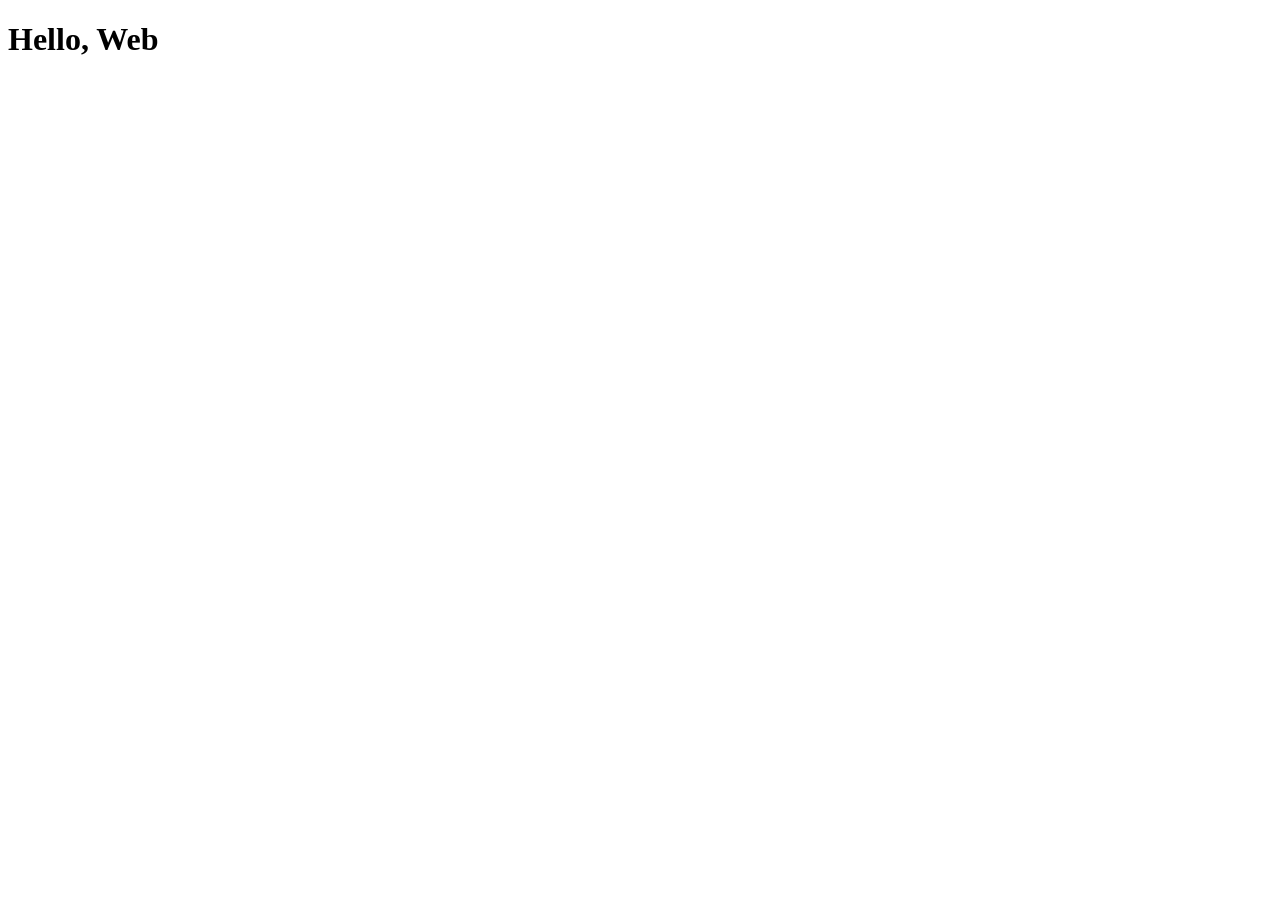
==== index.html @ 1fa6ad01 "Add Hello Web page for ITC2400 Module 1" ====
<!DOCTYPE html>
<html lang="en">
<head>
  <meta charset="UTF-8">
  <meta name="viewport" content="width=device-width, initial-scale=1.0">
  <title>Hello, Web</title>
</head>
<body>
  <h1>Hello, Web</h1>
</body>
</html>
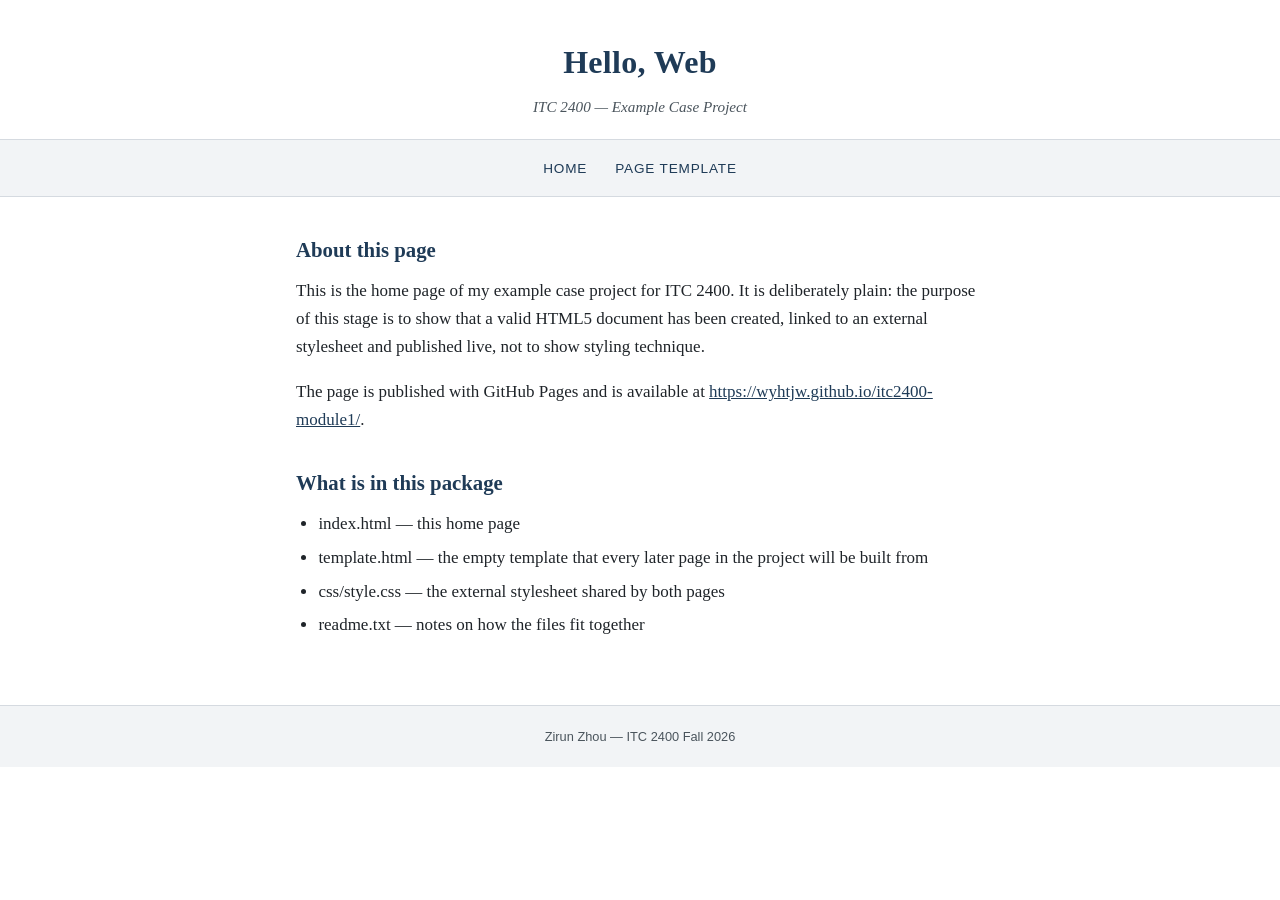
==== commit 6c540c76: "Publish First HTML project: index.html, template.html, css/style.css, readme.txt" ====
--- a/index.html
+++ b/index.html
@@ -3,9 +3,44 @@
 <head>
   <meta charset="UTF-8">
   <meta name="viewport" content="width=device-width, initial-scale=1.0">
-  <title>Hello, Web</title>
+  <meta name="description" content="ITC 2400 example case project home page by Zirun Zhou">
+  <title>Hello, Web | ITC 2400 Example Case Project</title>
+  <link rel="stylesheet" href="css/style.css">
 </head>
 <body>
-  <h1>Hello, Web</h1>
+  <header>
+    <h1>Hello, Web</h1>
+    <p class="tagline">ITC 2400 &mdash; Example Case Project</p>
+  </header>
+
+  <nav>
+    <ul>
+      <li><a href="index.html">Home</a></li>
+      <li><a href="template.html">Page Template</a></li>
+    </ul>
+  </nav>
+
+  <main>
+    <h2>About this page</h2>
+    <p>This is the home page of my example case project for ITC 2400. It is deliberately
+       plain: the purpose of this stage is to show that a valid HTML5 document has been
+       created, linked to an external stylesheet and published live, not to show styling
+       technique.</p>
+
+    <p>The page is published with GitHub Pages and is available at
+       <a href="https://wyhtjw.github.io/itc2400-module1/" target="_blank" rel="noopener">https://wyhtjw.github.io/itc2400-module1/</a>.</p>
+
+    <h2>What is in this package</h2>
+    <ul>
+      <li>index.html &mdash; this home page</li>
+      <li>template.html &mdash; the empty template that every later page in the project will be built from</li>
+      <li>css/style.css &mdash; the external stylesheet shared by both pages</li>
+      <li>readme.txt &mdash; notes on how the files fit together</li>
+    </ul>
+  </main>
+
+  <footer>
+    <p>Zirun Zhou &mdash; ITC 2400 Fall 2026</p>
+  </footer>
 </body>
 </html>
--- a/css/style.css
+++ b/css/style.css
@@ -0,0 +1,119 @@
+/* ITC 2400 example case project - shared external stylesheet */
+
+:root {
+  --ink: #1f2429;
+  --ink-soft: #4a545c;
+  --paper: #ffffff;
+  --band: #f2f4f6;
+  --rule: #d5dae0;
+  --accent: #1f3b57;
+}
+
+* { box-sizing: border-box; }
+
+html { font-size: 100%; }
+
+body {
+  margin: 0;
+  padding: 0;
+  background: var(--paper);
+  color: var(--ink);
+  font-family: Georgia, "Times New Roman", serif;
+  font-size: 1.0625rem;
+  line-height: 1.65;
+}
+
+header {
+  padding: 2.25rem 1.5rem 1.25rem;
+  text-align: center;
+  border-bottom: 1px solid var(--rule);
+}
+
+header h1 {
+  margin: 0 0 0.35rem;
+  font-size: 2rem;
+  letter-spacing: 0.01em;
+  color: var(--accent);
+}
+
+.tagline {
+  margin: 0;
+  color: var(--ink-soft);
+  font-size: 0.95rem;
+  font-style: italic;
+}
+
+nav {
+  background: var(--band);
+  border-bottom: 1px solid var(--rule);
+}
+
+nav ul {
+  display: flex;
+  flex-wrap: wrap;
+  justify-content: center;
+  gap: 0.25rem 1.75rem;
+  margin: 0;
+  padding: 0.85rem 1.5rem;
+  list-style: none;
+}
+
+nav a {
+  color: var(--accent);
+  font-family: Verdana, Geneva, sans-serif;
+  font-size: 0.85rem;
+  letter-spacing: 0.06em;
+  text-transform: uppercase;
+  text-decoration: none;
+  border-bottom: 2px solid transparent;
+  padding-bottom: 0.15rem;
+}
+
+nav a:hover,
+nav a:focus {
+  border-bottom-color: var(--accent);
+}
+
+main {
+  max-width: 46rem;
+  margin: 0 auto;
+  padding: 2.25rem 1.5rem 3rem;
+}
+
+main h2 {
+  margin: 2rem 0 0.6rem;
+  font-size: 1.3rem;
+  color: var(--accent);
+}
+
+main h2:first-child { margin-top: 0; }
+
+main p { margin: 0 0 1.1rem; }
+
+main ul,
+main ol {
+  margin: 0 0 1.1rem;
+  padding-left: 1.4rem;
+}
+
+main li { margin-bottom: 0.35rem; }
+
+a { color: var(--accent); }
+
+footer {
+  border-top: 1px solid var(--rule);
+  background: var(--band);
+  padding: 1.25rem 1.5rem;
+  text-align: center;
+  color: var(--ink-soft);
+  font-family: Verdana, Geneva, sans-serif;
+  font-size: 0.8rem;
+}
+
+footer p { margin: 0; }
+
+@media (max-width: 480px) {
+  header h1 { font-size: 1.6rem; }
+  nav ul { gap: 0.4rem 1rem; }
+  main { padding: 1.75rem 1.1rem 2.25rem; }
+}
